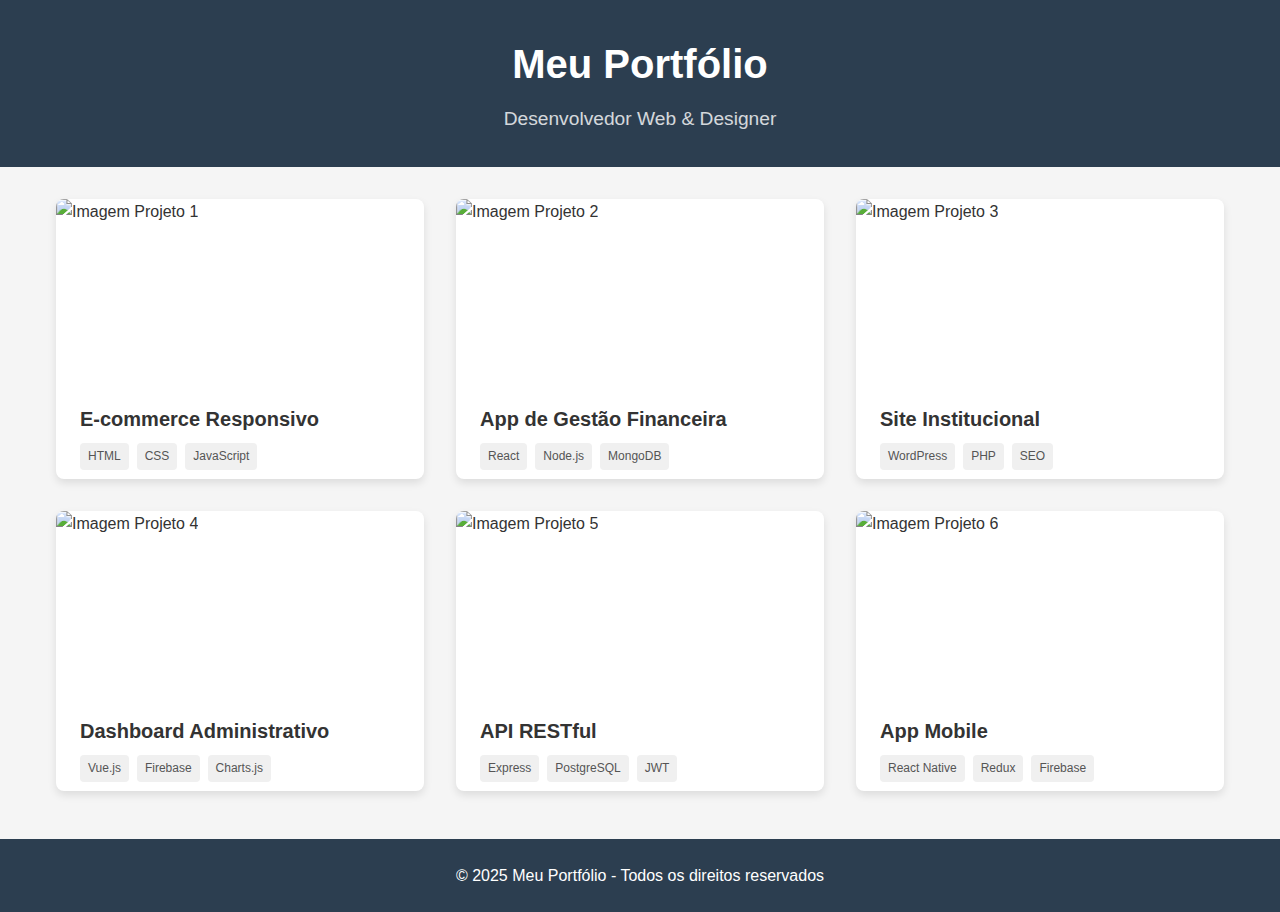
==== portfolio-simplificado/src/meusprojetos.html @ 50140c9a "meus projetos add" ====
<!DOCTYPE html>
<html lang="pt-br">
<head>
    <meta charset="UTF-8">
    <meta name="viewport" content="width=device-width, initial-scale=1.0">
    <title>Meu Portfólio de Projetos</title>
    <style>
        * {
            margin: 0;
            padding: 0;
            box-sizing: border-box;
            font-family: 'Segoe UI', Tahoma, Geneva, Verdana, sans-serif;
        }

        body {
            background-color: #f5f5f5;
            color: #333;
            line-height: 1.6;
        }

        header {
            background-color: #2c3e50;
            color: white;
            text-align: center;
            padding: 2rem 0;
        }

        h1 {
            font-size: 2.5rem;
            margin-bottom: 0.5rem;
        }

        .subtitle {
            font-size: 1.2rem;
            opacity: 0.8;
        }

        .container {
            max-width: 1200px;
            margin: 2rem auto;
            padding: 0 1rem;
        }

        .projects {
            display: grid;
            grid-template-columns: repeat(auto-fill, minmax(300px, 1fr));
            gap: 2rem;
        }

        .project-card {
            background-color: white;
            border-radius: 8px;
            overflow: hidden;
            box-shadow: 0 4px 8px rgba(0, 0, 0, 0.1);
            transition: transform 0.3s, box-shadow 0.3s;
            position: relative;
            cursor: pointer;
            height: 280px;
        }

        .project-card:hover {
            transform: translateY(-10px);
            box-shadow: 0 12px 20px rgba(0, 0, 0, 0.15);
        }

        .card-image {
            height: 180px;
            overflow: hidden;
        }

        .card-image img {
            width: 100%;
            height: 100%;
            object-fit: cover;
            transition: transform 0.5s;
        }

        .project-card:hover .card-image img {
            transform: scale(1.1);
        }

        .card-content {
            padding: 1.5rem;
        }

        .card-title {
            font-size: 1.25rem;
            margin-bottom: 0.5rem;
            font-weight: 700;
        }

        .card-description {
            display: none;
            font-size: 0.9rem;
            color: #666;
            line-height: 1.5;
            margin-top: 0.5rem;
        }

        .project-card:hover .card-description {
            display: block;
        }

        .project-card:hover .card-tags {
            display: none;
        }

        .card-tags {
            display: flex;
            flex-wrap: wrap;
            gap: 0.5rem;
            margin-top: 0.5rem;
        }

        .tag {
            background-color: #f0f0f0;
            padding: 0.25rem 0.5rem;
            border-radius: 4px;
            font-size: 0.75rem;
            color: #555;
        }

        footer {
            background-color: #2c3e50;
            color: white;
            text-align: center;
            padding: 1.5rem;
            margin-top: 3rem;
        }

        /* Responsividade para dispositivos móveis */
        @media (max-width: 768px) {
            .projects {
                grid-template-columns: repeat(auto-fill, minmax(250px, 1fr));
            }
        }

        @media (max-width: 480px) {
            h1 {
                font-size: 2rem;
            }

            .projects {
                grid-template-columns: 1fr;
            }
        }
    </style>
</head>
<body>
    <header>
        <h1>Meu Portfólio</h1>
        <p class="subtitle">Desenvolvedor Web & Designer</p>
    </header>

    <div class="container">
        <div class="projects">
            <!-- Projeto 1 -->
            <div class="project-card" onclick="navigateToProject('projeto1')">
                <div class="card-image">
                    <img src="/api/placeholder/400/320" alt="Imagem Projeto 1">
                </div>
                <div class="card-content">
                    <h3 class="card-title">E-commerce Responsivo</h3>
                    <div class="card-tags">
                        <span class="tag">HTML</span>
                        <span class="tag">CSS</span>
                        <span class="tag">JavaScript</span>
                    </div>
                    <p class="card-description">Plataforma completa de e-commerce com carrinho de compras, página de produtos e sistema de pagamento integrado. Desenvolvido com foco em experiência do usuário.</p>
                </div>
            </div>

            <!-- Projeto 2 -->
            <div class="project-card" onclick="navigateToProject('projeto2')">
                <div class="card-image">
                    <img src="/api/placeholder/400/320" alt="Imagem Projeto 2">
                </div>
                <div class="card-content">
                    <h3 class="card-title">App de Gestão Financeira</h3>
                    <div class="card-tags">
                        <span class="tag">React</span>
                        <span class="tag">Node.js</span>
                        <span class="tag">MongoDB</span>
                    </div>
                    <p class="card-description">Aplicativo web para controle de despesas pessoais, com gráficos interativos, alertas e categorização automática. Inclui sistema de metas financeiras e relatórios.</p>
                </div>
            </div>

            <!-- Projeto 3 -->
            <div class="project-card" onclick="navigateToProject('projeto3')">
                <div class="card-image">
                    <img src="/api/placeholder/400/320" alt="Imagem Projeto 3">
                </div>
                <div class="card-content">
                    <h3 class="card-title">Site Institucional</h3>
                    <div class="card-tags">
                        <span class="tag">WordPress</span>
                        <span class="tag">PHP</span>
                        <span class="tag">SEO</span>
                    </div>
                    <p class="card-description">Website corporativo otimizado para SEO com blog integrado, formulários de contato e área de cliente. Design moderno e animações sutis para melhor engajamento.</p>
                </div>
            </div>

            <!-- Projeto 4 -->
            <div class="project-card" onclick="navigateToProject('projeto4')">
                <div class="card-image">
                    <img src="/api/placeholder/400/320" alt="Imagem Projeto 4">
                </div>
                <div class="card-content">
                    <h3 class="card-title">Dashboard Administrativo</h3>
                    <div class="card-tags">
                        <span class="tag">Vue.js</span>
                        <span class="tag">Firebase</span>
                        <span class="tag">Charts.js</span>
                    </div>
                    <p class="card-description">Painel administrativo com autenticação, controle de permissões, visualização de dados em tempo real e exportação de relatórios em múltiplos formatos.</p>
                </div>
            </div>

            <!-- Projeto 5 -->
            <div class="project-card" onclick="navigateToProject('projeto5')">
                <div class="card-image">
                    <img src="/api/placeholder/400/320" alt="Imagem Projeto 5">
                </div>
                <div class="card-content">
                    <h3 class="card-title">API RESTful</h3>
                    <div class="card-tags">
                        <span class="tag">Express</span>
                        <span class="tag">PostgreSQL</span>
                        <span class="tag">JWT</span>
                    </div>
                    <p class="card-description">API completa com autenticação JWT, validação de dados, documentação Swagger e testes automatizados. Implementa boas práticas de segurança e performance.</p>
                </div>
            </div>

            <!-- Projeto 6 -->
            <div class="project-card" onclick="navigateToProject('projeto6')">
                <div class="card-image">
                    <img src="/api/placeholder/400/320" alt="Imagem Projeto 6">
                </div>
                <div class="card-content">
                    <h3 class="card-title">App Mobile</h3>
                    <div class="card-tags">
                        <span class="tag">React Native</span>
                        <span class="tag">Redux</span>
                        <span class="tag">Firebase</span>
                    </div>
                    <p class="card-description">Aplicativo móvel cross-platform com funcionalidades offline, notificações push e integração com APIs de terceiros. Inclui navegação por gestos e animações fluidas.</p>
                </div>
            </div>
        </div>
    </div>

    <footer>
        <p>&copy; 2025 Meu Portfólio - Todos os direitos reservados</p>
    </footer>

    <script>
        // Função para redirecionar para a página do projeto
        function navigateToProject(projectId) {
        }

        // Adiciona hover dinâmico para dispositivos mobile (touch)
        document.addEventListener('DOMContentLoaded', function() {
            const cards = document.querySelectorAll('.project-card');
            
            cards.forEach(card => {
                card.addEventListener('touchstart', function() {
                    // Remove a classe 'touch-hover' de todos os cards
                    cards.forEach(c => c.classList.remove('touch-hover'));
                    
                    // Adiciona a classe 'touch-hover' ao card tocado
                    this.classList.add('touch-hover');
                });
            });
        });
    </script>
</body>
</html>
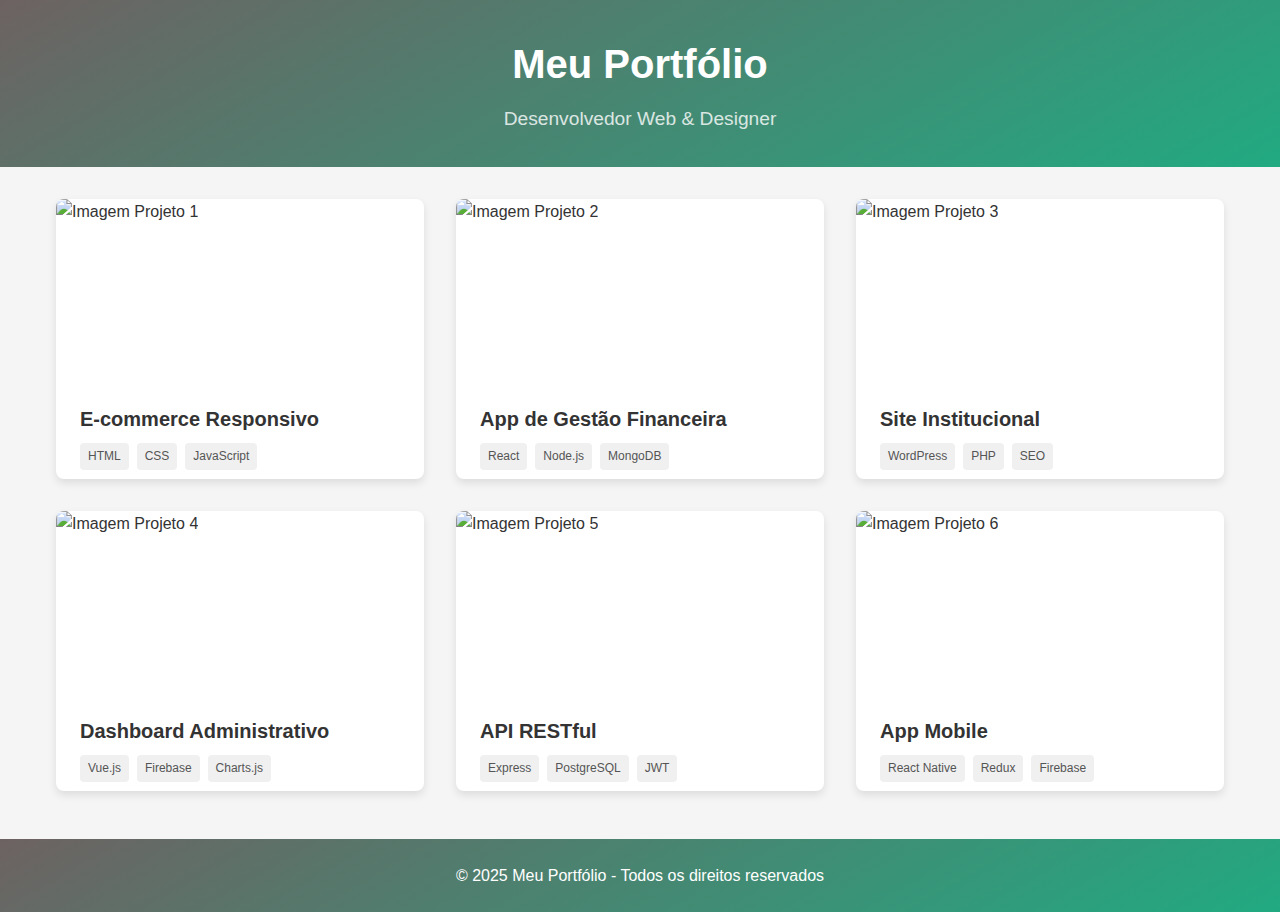
==== commit e2d716ec: "alteraçao e adiçao de um novo html" ====
--- a/portfolio-simplificado/src/meusprojetos.html
+++ b/portfolio-simplificado/src/meusprojetos.html
@@ -3,148 +3,9 @@
 <head>
     <meta charset="UTF-8">
     <meta name="viewport" content="width=device-width, initial-scale=1.0">
+    <link rel="stylesheet" href="/portfolio-simplificado/src/cssmeusprojetos/meusprojetosccs.css">
     <title>Meu Portfólio de Projetos</title>
-    <style>
-        * {
-            margin: 0;
-            padding: 0;
-            box-sizing: border-box;
-            font-family: 'Segoe UI', Tahoma, Geneva, Verdana, sans-serif;
-        }
 
-        body {
-            background-color: #f5f5f5;
-            color: #333;
-            line-height: 1.6;
-        }
-
-        header {
-            background-color: #2c3e50;
-            color: white;
-            text-align: center;
-            padding: 2rem 0;
-        }
-
-        h1 {
-            font-size: 2.5rem;
-            margin-bottom: 0.5rem;
-        }
-
-        .subtitle {
-            font-size: 1.2rem;
-            opacity: 0.8;
-        }
-
-        .container {
-            max-width: 1200px;
-            margin: 2rem auto;
-            padding: 0 1rem;
-        }
-
-        .projects {
-            display: grid;
-            grid-template-columns: repeat(auto-fill, minmax(300px, 1fr));
-            gap: 2rem;
-        }
-
-        .project-card {
-            background-color: white;
-            border-radius: 8px;
-            overflow: hidden;
-            box-shadow: 0 4px 8px rgba(0, 0, 0, 0.1);
-            transition: transform 0.3s, box-shadow 0.3s;
-            position: relative;
-            cursor: pointer;
-            height: 280px;
-        }
-
-        .project-card:hover {
-            transform: translateY(-10px);
-            box-shadow: 0 12px 20px rgba(0, 0, 0, 0.15);
-        }
-
-        .card-image {
-            height: 180px;
-            overflow: hidden;
-        }
-
-        .card-image img {
-            width: 100%;
-            height: 100%;
-            object-fit: cover;
-            transition: transform 0.5s;
-        }
-
-        .project-card:hover .card-image img {
-            transform: scale(1.1);
-        }
-
-        .card-content {
-            padding: 1.5rem;
-        }
-
-        .card-title {
-            font-size: 1.25rem;
-            margin-bottom: 0.5rem;
-            font-weight: 700;
-        }
-
-        .card-description {
-            display: none;
-            font-size: 0.9rem;
-            color: #666;
-            line-height: 1.5;
-            margin-top: 0.5rem;
-        }
-
-        .project-card:hover .card-description {
-            display: block;
-        }
-
-        .project-card:hover .card-tags {
-            display: none;
-        }
-
-        .card-tags {
-            display: flex;
-            flex-wrap: wrap;
-            gap: 0.5rem;
-            margin-top: 0.5rem;
-        }
-
-        .tag {
-            background-color: #f0f0f0;
-            padding: 0.25rem 0.5rem;
-            border-radius: 4px;
-            font-size: 0.75rem;
-            color: #555;
-        }
-
-        footer {
-            background-color: #2c3e50;
-            color: white;
-            text-align: center;
-            padding: 1.5rem;
-            margin-top: 3rem;
-        }
-
-        /* Responsividade para dispositivos móveis */
-        @media (max-width: 768px) {
-            .projects {
-                grid-template-columns: repeat(auto-fill, minmax(250px, 1fr));
-            }
-        }
-
-        @media (max-width: 480px) {
-            h1 {
-                font-size: 2rem;
-            }
-
-            .projects {
-                grid-template-columns: 1fr;
-            }
-        }
-    </style>
 </head>
 <body>
     <header>
--- a/portfolio-simplificado/src/cssmeusprojetos/meusprojetosccs.css
+++ b/portfolio-simplificado/src/cssmeusprojetos/meusprojetosccs.css
@@ -0,0 +1,139 @@
+* {
+    margin: 0;
+    padding: 0;
+    box-sizing: border-box;
+    font-family: 'Segoe UI', Tahoma, Geneva, Verdana, sans-serif;
+}
+
+body {
+    background-color: #f5f5f5;
+    color: #333;
+    line-height: 1.6;
+}
+
+header {
+    background: linear-gradient(150deg, #6d6262, #21aa81);
+    color: white;
+    text-align: center;
+    padding: 2rem 0;
+}
+
+h1 {
+    font-size: 2.5rem;
+    margin-bottom: 0.5rem;
+}
+
+.subtitle {
+    font-size: 1.2rem;
+    opacity: 0.8;
+}
+
+.container {
+    max-width: 1200px;
+    margin: 2rem auto;
+    padding: 0 1rem;
+}
+
+.projects {
+    display: grid;
+    grid-template-columns: repeat(auto-fill, minmax(300px, 1fr));
+    gap: 2rem;
+}
+
+.project-card {
+    background-color: white;
+    border-radius: 8px;
+    overflow: hidden;
+    box-shadow: 0 4px 8px rgba(0, 0, 0, 0.1);
+    transition: transform 0.3s, box-shadow 0.3s;
+    position: relative;
+    cursor: pointer;
+    height: 280px;
+}
+
+.project-card:hover {
+    transform: translateY(-10px);
+    box-shadow: 0 12px 20px rgba(0, 0, 0, 0.15);
+}
+
+.card-image {
+    height: 180px;
+    overflow: hidden;
+}
+
+.card-image img {
+    width: 100%;
+    height: 100%;
+    object-fit: cover;
+    transition: transform 0.5s;
+}
+
+.project-card:hover .card-image img {
+    transform: scale(1.1);
+}
+
+.card-content {
+    padding: 1.5rem;
+}
+
+.card-title {
+    font-size: 1.25rem;
+    margin-bottom: 0.5rem;
+    font-weight: 700;
+}
+
+.card-description {
+    display: none;
+    font-size: 0.9rem;
+    color: #666;
+    line-height: 1.5;
+    margin-top: 0.5rem;
+}
+
+.project-card:hover .card-description {
+    display: block;
+}
+
+.project-card:hover .card-tags {
+    display: none;
+}
+
+.card-tags {
+    display: flex;
+    flex-wrap: wrap;
+    gap: 0.5rem;
+    margin-top: 0.5rem;
+}
+
+.tag {
+    background-color: #f0f0f0;
+    padding: 0.25rem 0.5rem;
+    border-radius: 4px;
+    font-size: 0.75rem;
+    color: #555;
+}
+
+footer {
+    background: linear-gradient(150deg, #6d6262, #21aa81);
+    color: white;
+    text-align: center;
+    padding: 1.5rem;
+    margin-top: 3rem;
+}
+
+/* Responsividade para dispositivos móveis */
+@media (max-width: 768px) {
+    .projects {
+        grid-template-columns: repeat(auto-fill, minmax(250px, 1fr));
+    }
+}
+
+@media (max-width: 480px) {
+    h1 {
+        font-size: 2rem;
+    }
+
+    .projects {
+        grid-template-columns: 1fr;
+    }
+}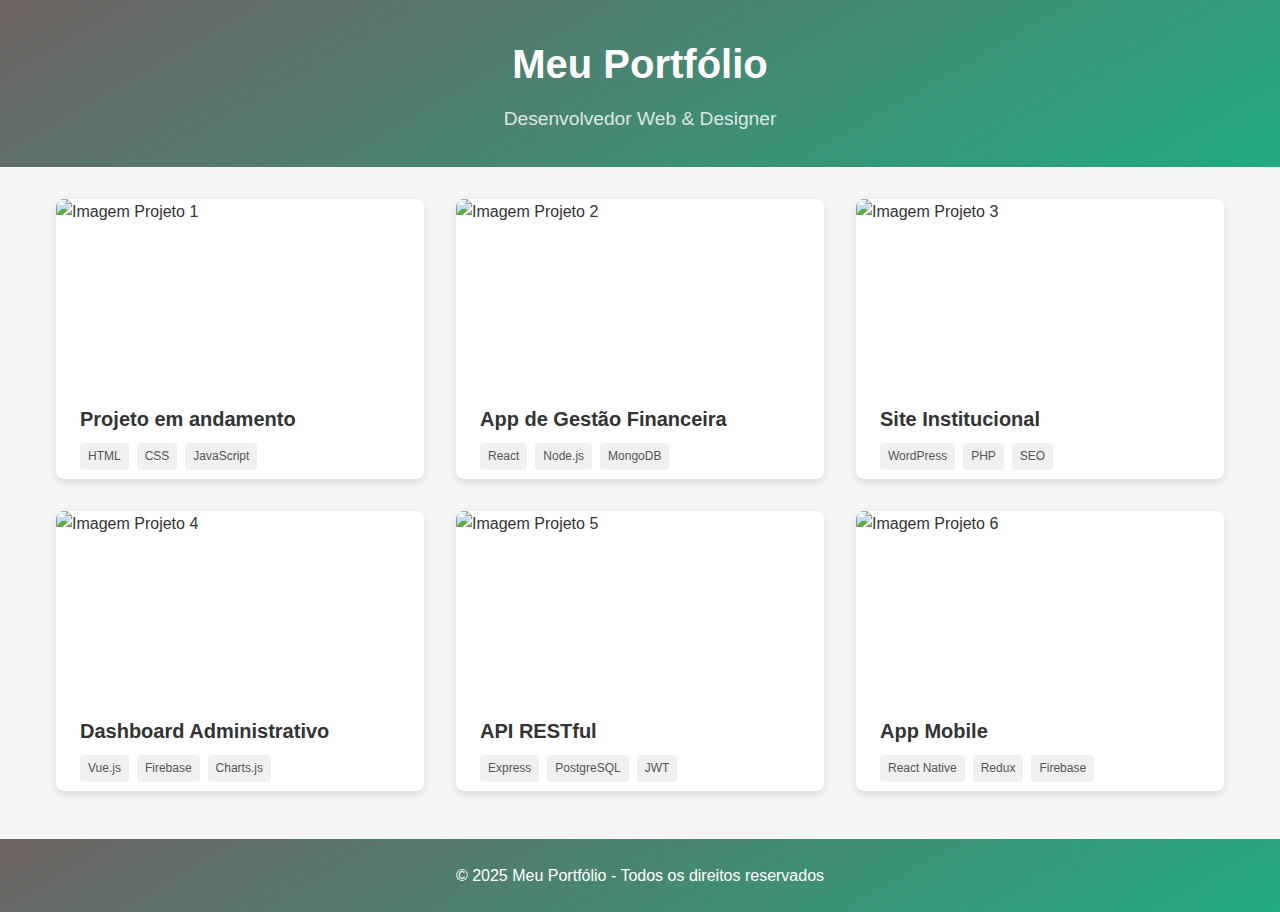
==== commit 5d55ec62: "todos" ====
--- a/portfolio-simplificado/src/meusprojetos.html
+++ b/portfolio-simplificado/src/meusprojetos.html
@@ -12,7 +12,6 @@
         <h1>Meu Portfólio</h1>
         <p class="subtitle">Desenvolvedor Web & Designer</p>
     </header>
-
     <div class="container">
         <div class="projects">
             <!-- Projeto 1 -->
@@ -21,13 +20,13 @@
                     <img src="/api/placeholder/400/320" alt="Imagem Projeto 1">
                 </div>
                 <div class="card-content">
-                    <h3 class="card-title">E-commerce Responsivo</h3>
+                    <h3 class="card-title">Projeto em andamento</h3>
                     <div class="card-tags">
                         <span class="tag">HTML</span>
                         <span class="tag">CSS</span>
                         <span class="tag">JavaScript</span>
                     </div>
-                    <p class="card-description">Plataforma completa de e-commerce com carrinho de compras, página de produtos e sistema de pagamento integrado. Desenvolvido com foco em experiência do usuário.</p>
+                    <p class="card-description">Lorem ipsum dolor sit amet consectetur adipisicing elit. Perferendis laudantium enim amet excepturi esse nihil labore ipsum fugiat commodi aliquid, aliquam totam exercitationem iusto numquam quam doloremque, minima delectus magnam.</p>
                 </div>
             </div>
 
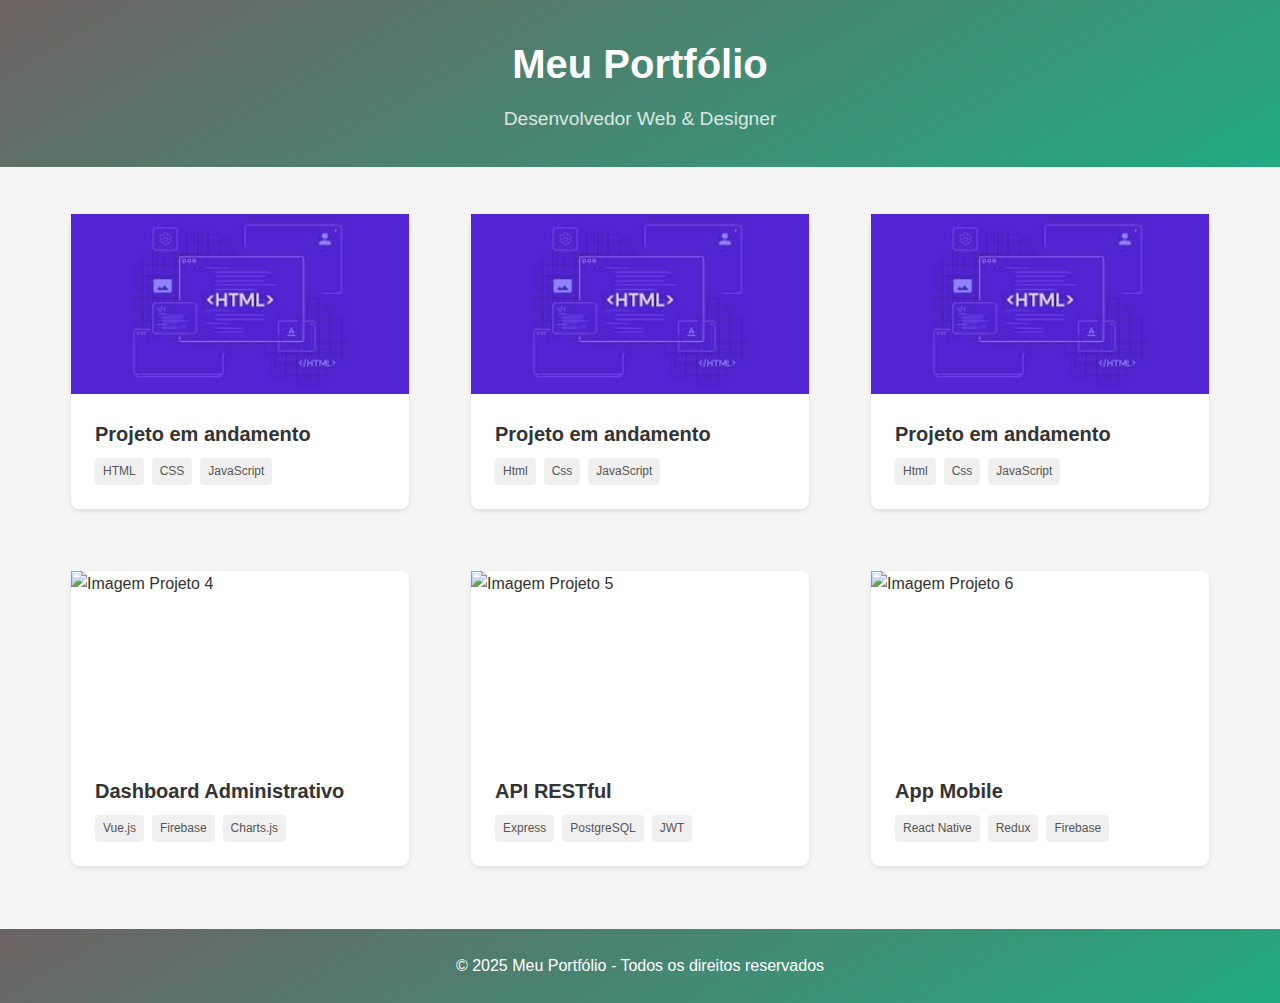
==== commit 91fabb6a: "Css foi separado, html melhorado" ====
--- a/portfolio-simplificado/src/meusprojetos.html
+++ b/portfolio-simplificado/src/meusprojetos.html
@@ -17,7 +17,7 @@
             <!-- Projeto 1 -->
             <div class="project-card" onclick="navigateToProject('projeto1')">
                 <div class="card-image">
-                    <img src="/api/placeholder/400/320" alt="Imagem Projeto 1">
+                    <img src="/portfolio-simplificado/src/imagens/essa mesmo.jpg" alt="Imagem Projeto 1">
                 </div>
                 <div class="card-content">
                     <h3 class="card-title">Projeto em andamento</h3>
@@ -33,32 +33,32 @@
             <!-- Projeto 2 -->
             <div class="project-card" onclick="navigateToProject('projeto2')">
                 <div class="card-image">
-                    <img src="/api/placeholder/400/320" alt="Imagem Projeto 2">
+                    <img src="/portfolio-simplificado/src/imagens/essa mesmo.jpg" alt="Imagem Projeto 2">
                 </div>
                 <div class="card-content">
-                    <h3 class="card-title">App de Gestão Financeira</h3>
+                    <h3 class="card-title">Projeto em andamento</h3>
                     <div class="card-tags">
-                        <span class="tag">React</span>
-                        <span class="tag">Node.js</span>
-                        <span class="tag">MongoDB</span>
+                        <span class="tag">Html</span>
+                        <span class="tag">Css</span>
+                        <span class="tag">JavaScript</span>
                     </div>
-                    <p class="card-description">Aplicativo web para controle de despesas pessoais, com gráficos interativos, alertas e categorização automática. Inclui sistema de metas financeiras e relatórios.</p>
+                    <p class="card-description">Lorem, ipsum dolor sit amet consectetur adipisicing elit. Nihil in minima odit adipisci assumenda provident voluptas. Reprehenderit totam minus, pariatur possimus, ipsa natus voluptatum sequi tempore error a fugiat perferendis.</p>
                 </div>
             </div>
 
             <!-- Projeto 3 -->
             <div class="project-card" onclick="navigateToProject('projeto3')">
                 <div class="card-image">
-                    <img src="/api/placeholder/400/320" alt="Imagem Projeto 3">
+                    <img src="/portfolio-simplificado/src/imagens/essa mesmo.jpg" alt="Imagem Projeto 3">
                 </div>
                 <div class="card-content">
-                    <h3 class="card-title">Site Institucional</h3>
+                    <h3 class="card-title">Projeto em andamento</h3>
                     <div class="card-tags">
-                        <span class="tag">WordPress</span>
-                        <span class="tag">PHP</span>
-                        <span class="tag">SEO</span>
+                        <span class="tag">Html</span>
+                        <span class="tag">Css</span>
+                        <span class="tag">JavaScript</span>
                     </div>
-                    <p class="card-description">Website corporativo otimizado para SEO com blog integrado, formulários de contato e área de cliente. Design moderno e animações sutis para melhor engajamento.</p>
+                    <p class="card-description">Lorem ipsum dolor sit amet, consectetur adipisicing elit. Possimus, aperiam ducimus sunt aliquid provident tempora corporis explicabo iusto maxime necessitatibus laudantium veniam excepturi eius. Quod possimus architecto voluptate minus quibusdam!</p>
                 </div>
             </div>
 
--- a/portfolio-simplificado/src/cssmeusprojetos/meusprojetosccs.css
+++ b/portfolio-simplificado/src/cssmeusprojetos/meusprojetosccs.css
@@ -41,14 +41,16 @@
 }
 
 .project-card {
-    background-color: white;
+    display: flex;
+    flex-direction: column;
+    background: #fff;
     border-radius: 8px;
-    overflow: hidden;
-    box-shadow: 0 4px 8px rgba(0, 0, 0, 0.1);
-    transition: transform 0.3s, box-shadow 0.3s;
+    box-shadow: 0 2px 5px rgba(0,0,0,0.1);
+    overflow: visible;
+    margin: 15px;
+    transition: transform 0.3s ease;
     position: relative;
     cursor: pointer;
-    height: 280px;
 }
 
 .project-card:hover {
@@ -65,7 +67,22 @@
     width: 100%;
     height: 100%;
     object-fit: cover;
-    transition: transform 0.5s;
+
+.card-content {
+    padding: 20px;
+    height: auto;
+    min-height: 200px;
+}
+
+.card-description {
+    color: #666;
+    line-height: 1.5;
+    margin-top: 10px;
+    overflow: visible;
+    text-overflow: clip;
+    display: block;
+    height: auto;
+}    transition: transform 0.5s;
 }
 
 .project-card:hover .card-image img {
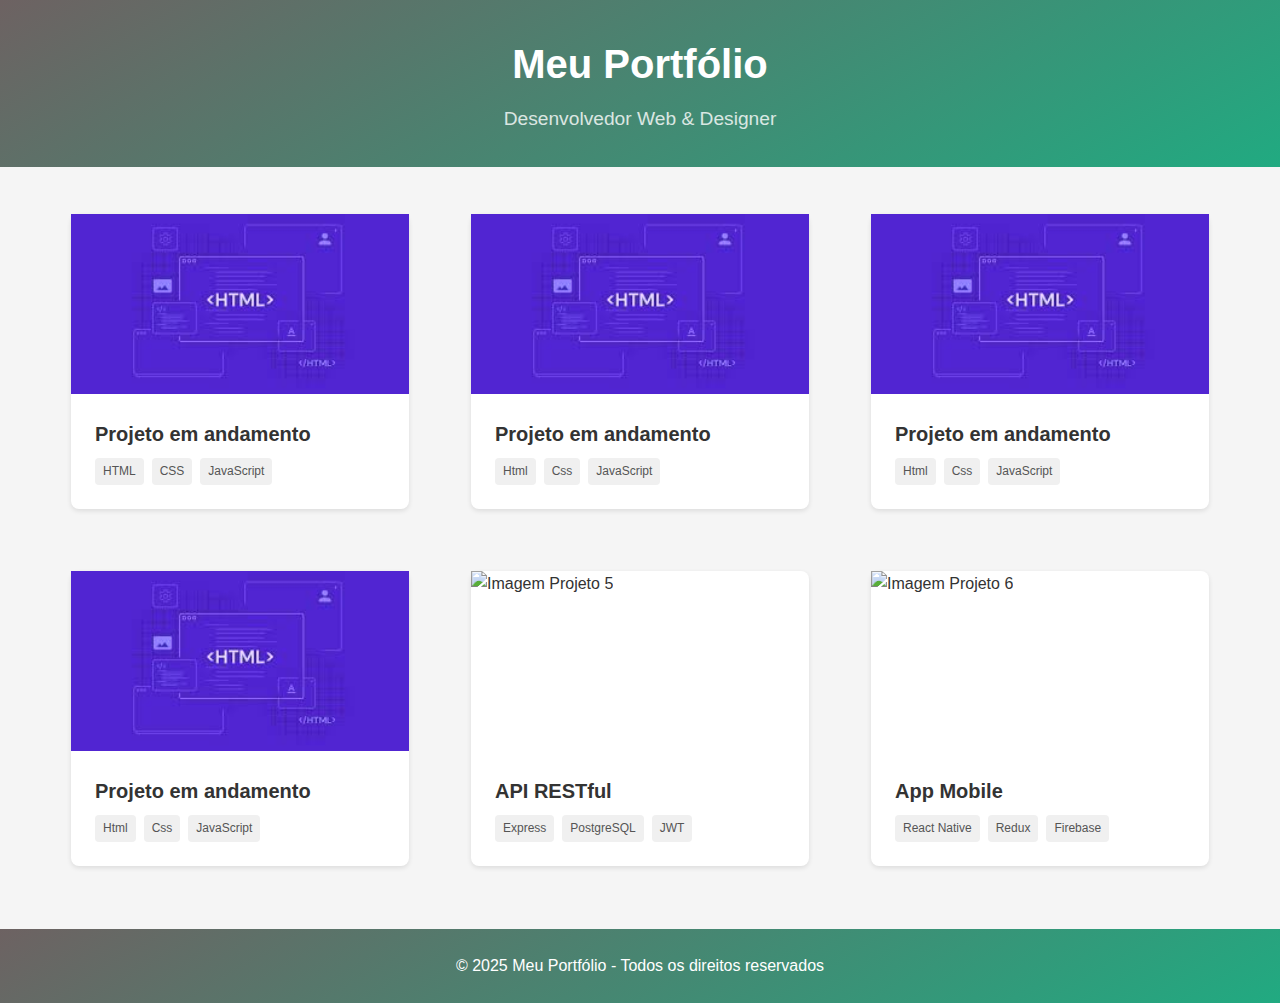
==== commit 0630b6d6: "Modificaçao geral para maior qualidade e responsividade" ====
--- a/portfolio-simplificado/src/meusprojetos.html
+++ b/portfolio-simplificado/src/meusprojetos.html
@@ -65,16 +65,16 @@
             <!-- Projeto 4 -->
             <div class="project-card" onclick="navigateToProject('projeto4')">
                 <div class="card-image">
-                    <img src="/api/placeholder/400/320" alt="Imagem Projeto 4">
+                    <img src="/portfolio-simplificado/src/imagens/essa mesmo.jpg" alt="Imagem Projeto 4">
                 </div>
                 <div class="card-content">
-                    <h3 class="card-title">Dashboard Administrativo</h3>
+                    <h3 class="card-title">Projeto em andamento</h3>
                     <div class="card-tags">
-                        <span class="tag">Vue.js</span>
-                        <span class="tag">Firebase</span>
-                        <span class="tag">Charts.js</span>
+                        <span class="tag">Html</span>
+                        <span class="tag">Css</span>
+                        <span class="tag">JavaScript</span>
                     </div>
-                    <p class="card-description">Painel administrativo com autenticação, controle de permissões, visualização de dados em tempo real e exportação de relatórios em múltiplos formatos.</p>
+                    <p class="card-description">Lorem ipsum dolor sit amet consectetur adipisicing elit. Illo repellat recusandae ratione modi molestiae officia placeat sed neque eius illum animi pariatur adipisci quam consectetur, non perferendis facilis exercitationem dicta.</p>
                 </div>
             </div>
 
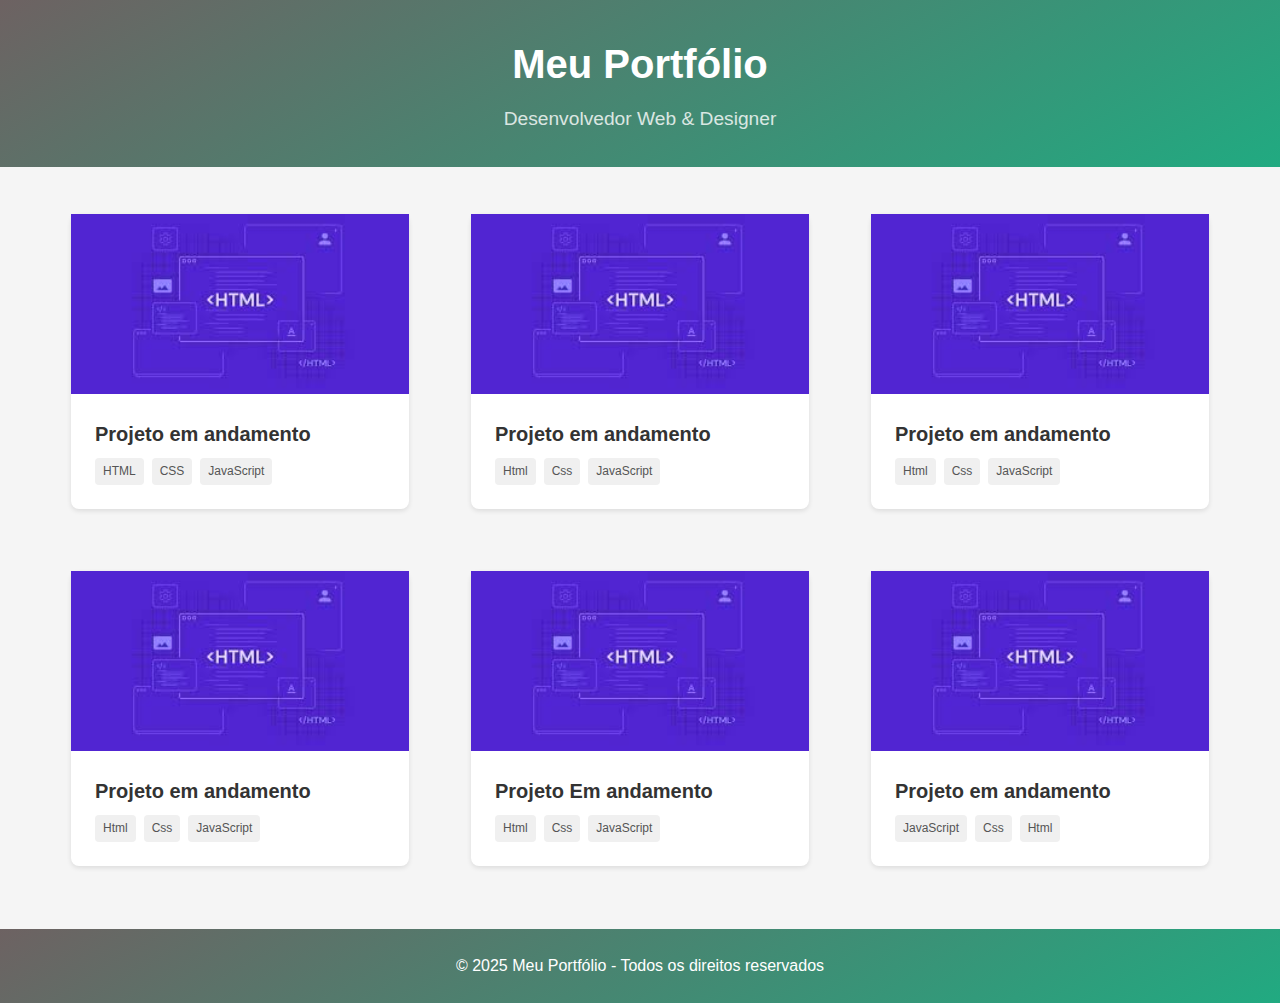
==== commit 7e1608a8: "todos" ====
--- a/portfolio-simplificado/src/meusprojetos.html
+++ b/portfolio-simplificado/src/meusprojetos.html
@@ -81,32 +81,32 @@
             <!-- Projeto 5 -->
             <div class="project-card" onclick="navigateToProject('projeto5')">
                 <div class="card-image">
-                    <img src="/api/placeholder/400/320" alt="Imagem Projeto 5">
+                    <img src="/portfolio-simplificado/src/imagens/essa mesmo.jpg" alt="Imagem Projeto 5">
                 </div>
                 <div class="card-content">
-                    <h3 class="card-title">API RESTful</h3>
+                    <h3 class="card-title">Projeto Em andamento</h3>
                     <div class="card-tags">
-                        <span class="tag">Express</span>
-                        <span class="tag">PostgreSQL</span>
-                        <span class="tag">JWT</span>
+                        <span class="tag">Html</span>
+                        <span class="tag">Css</span>
+                        <span class="tag">JavaScript</span>
                     </div>
-                    <p class="card-description">API completa com autenticação JWT, validação de dados, documentação Swagger e testes automatizados. Implementa boas práticas de segurança e performance.</p>
+                    <p class="card-description">Lorem ipsum dolor sit, amet consectetur adipisicing elit. Quo pariatur totam nemo at accusantium earum, ipsa fugiat possimus ab est, illo delectus cumque excepturi. Totam veniam asperiores perferendis et ut?</p>
                 </div>
             </div>
 
             <!-- Projeto 6 -->
             <div class="project-card" onclick="navigateToProject('projeto6')">
                 <div class="card-image">
-                    <img src="/api/placeholder/400/320" alt="Imagem Projeto 6">
+                    <img src="/portfolio-simplificado/src/imagens/essa mesmo.jpg" alt="Imagem Projeto 6">
                 </div>
                 <div class="card-content">
-                    <h3 class="card-title">App Mobile</h3>
+                    <h3 class="card-title">Projeto em andamento</h3>
                     <div class="card-tags">
-                        <span class="tag">React Native</span>
-                        <span class="tag">Redux</span>
-                        <span class="tag">Firebase</span>
+                        <span class="tag">JavaScript</span>
+                        <span class="tag">Css</span>
+                        <span class="tag">Html</span>
                     </div>
-                    <p class="card-description">Aplicativo móvel cross-platform com funcionalidades offline, notificações push e integração com APIs de terceiros. Inclui navegação por gestos e animações fluidas.</p>
+                    <p class="card-description">Lorem ipsum dolor sit, amet consectetur adipisicing elit. Quisquam officia in aliquam perspiciatis consequatur beatae quasi nisi illum doloremque praesentium aut hic eum assumenda suscipit molestias, similique dolores temporibus. Autem.</p>
                 </div>
             </div>
         </div>
--- a/portfolio-simplificado/src/cssmeusprojetos/meusprojetosccs.css
+++ b/portfolio-simplificado/src/cssmeusprojetos/meusprojetosccs.css
@@ -75,14 +75,14 @@
 }
 
 .card-description {
-    color: #666;
+    color: #ff0000;
     line-height: 1.5;
     margin-top: 10px;
     overflow: visible;
     text-overflow: clip;
     display: block;
     height: auto;
-}    transition: transform 0.5s;
+}
 }
 
 .project-card:hover .card-image img {
